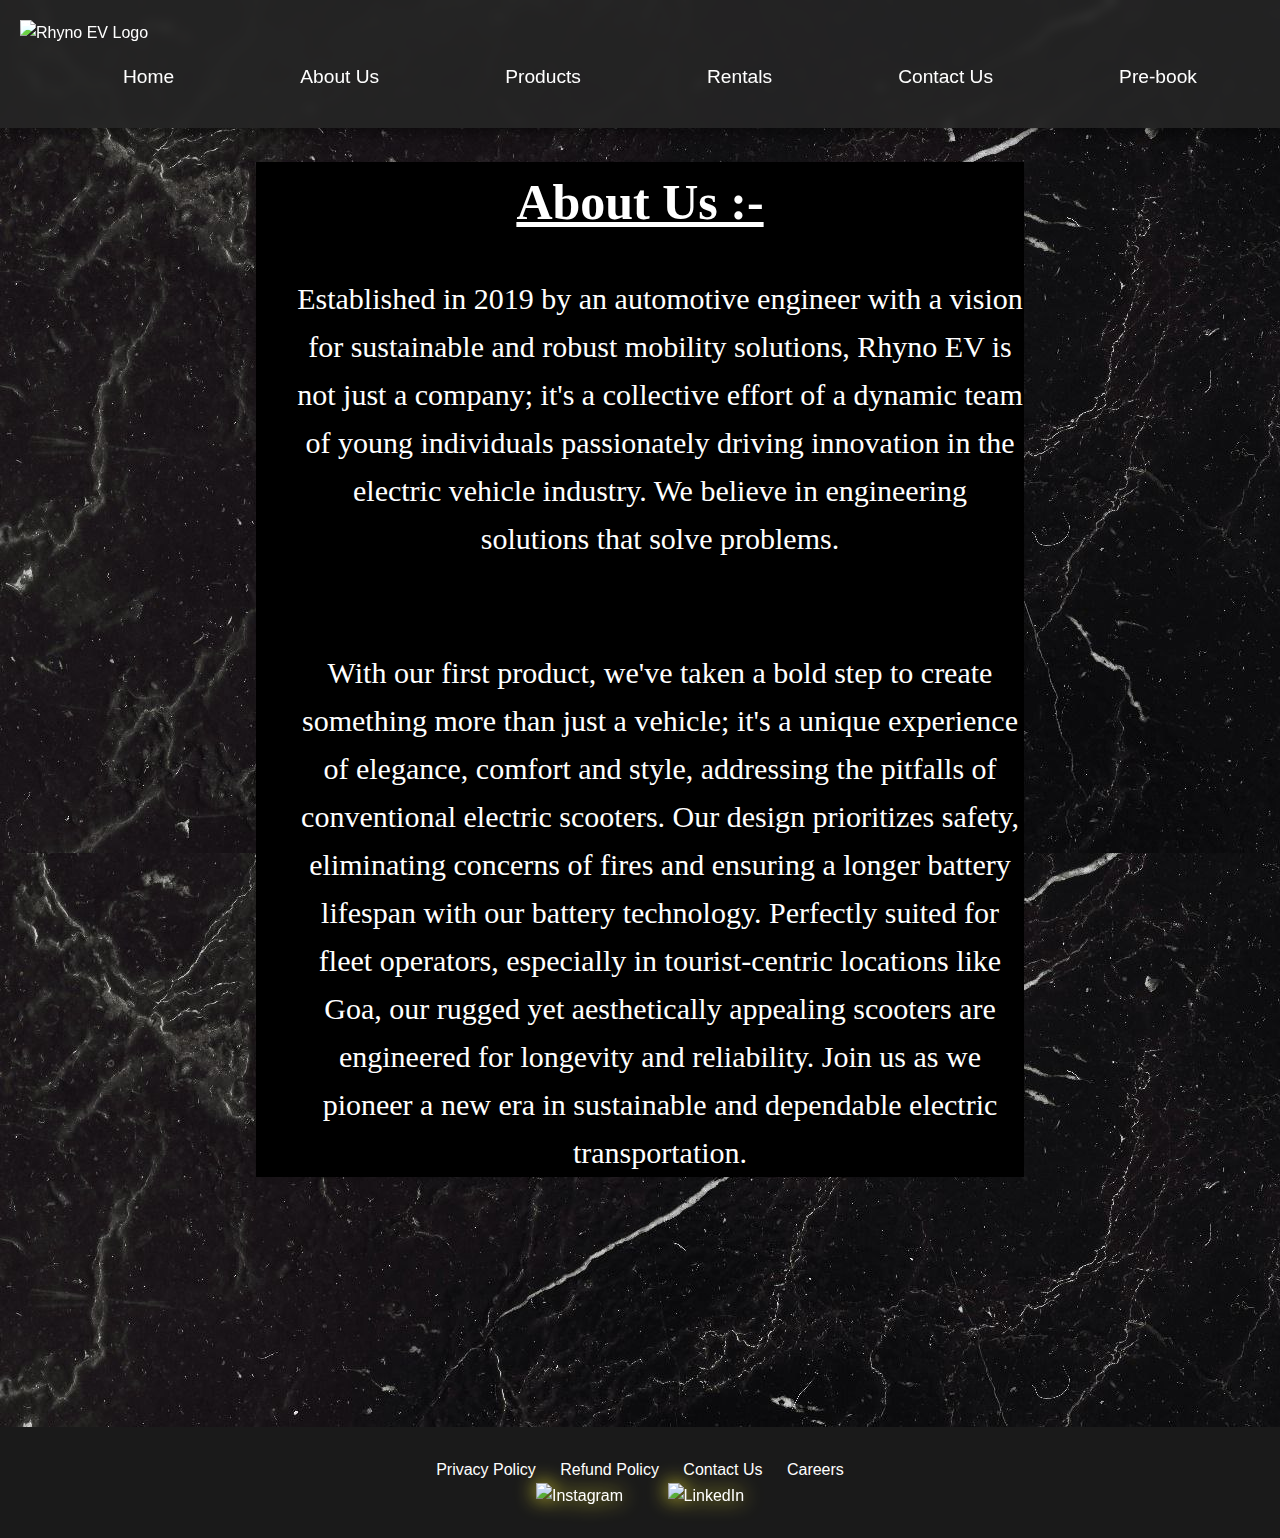
==== AboutUs.html @ 515bfc7d "Update AboutUs.html" ====
<!DOCTYPE html>
<html lang="en">
<head>
    <meta charset="UTF-8">
    <meta name="viewport" content="width=device-width, initial-scale=1.0">
    <link rel="stylesheet" type="text/css" href="AboutUs.css">
    <link rel="stylesheet" href="./style.css">
    <title>About Us</title>
</head>
<body>
    <header>
        <nav>
            <div class="logo">
                <img src="logo.png" alt="Rhyno EV Logo">
            </div>
            <ul class="nav-links">
                <li><a href="./index.html" target="_self">Home</a></li>
                <li><a href="./AboutUs.html" target="_self">About Us</a></li>
                <li><a href="#">Products</a>
                    <ul class="dropdown">
                        <li><a href="./Products.html" target="_self">SE03 Lite</a></li>
                        <li><a href="./Products.html" target="_self">SE03</a></li>
                        <li><a href="./Products.html" target="_self">SE03 Max</a></li>
                        <li><a href="./Compare.html" target="_self">Compare All</a></li>
                    </ul>
                </li>
                 <li><a href="./Rentals.html" target="_self">Rentals</a></li>
                <li><a href="./ContactUs.html" target="_self">Contact Us</a></li>
                <li><a href="#">Pre-book</a></li>
            </ul>
        </nav>
    </header>
    <div class ="Abt-us">
    <h1><b><u>About Us :-</u></b></h1>
    
    <p> Established in 2019 by an automotive engineer with a vision for sustainable and robust
        mobility solutions, Rhyno EV is not just a company; it's a collective effort of a dynamic team
        of young individuals passionately driving innovation in the electric vehicle industry. We
        believe in engineering solutions that solve problems.</p>
        <br>
    <p>With our first product, we've taken a bold step to create something more than just a vehicle;
        it's a unique experience of elegance, comfort and style, addressing the pitfalls of
        conventional electric scooters. Our design prioritizes safety, eliminating concerns of fires and
        ensuring a longer battery lifespan with our battery technology. Perfectly suited for fleet
        operators, especially in tourist-centric locations like Goa, our rugged yet aesthetically
        appealing scooters are engineered for longevity and reliability. Join us as we pioneer a new
        era in sustainable and dependable electric transportation.
       </p>
    </div>
    <footer>
        <div class="footer-links">
            <a href="#">Privacy Policy</a>
            <a href="#">Refund Policy</a>
            <a href="#">Contact Us</a>
            <a href="#">Careers</a>
            <div class="social-icons">
                <a href="#"><img src="instagram.png" alt="Instagram"></a>
                <a href="#"><img src="linkedin.png" alt="LinkedIn"></a>
            </div>
        </div>
    </footer>

</body>
</html>
---- AboutUs.css ----
body{
    background-color: black;
}
.Abt-us{
    background-color: black;
    height: fit-content;
    text-align: center;
    width: 60%;
    position: relative;
    left: 20%;
    backdrop-filter: blur(5px);
    
}
h1{
    font-size: 50px;
    color: white;
    font-family: 'Lato';
    text-align: center;
}
p{
    font-size: 30px;
    padding-left: 40px;
    color:white;
    font-family:'Poppins' ;
    text-align: center;
}
footer{
    padding-top: 220px;
}
---- style.css ----
body {
  background-image: url("./bg rhyno.jpg");
  font-family: 'Poppins', sans-serif; 
  margin: 0;
  padding: 0;
  background-color: #131313; 
  color: #FFFFFF; 
  line-height: 1.6;
  scroll-behavior: smooth;
}

header {
  background-color: rgba(37, 37, 37, 0.9); 
  padding: 20px;
  backdrop-filter: blur(5px); 
  box-shadow: 0px 4px 15px rgba(0, 0, 0, 0.5);
  position: sticky;
  top: 0;
  z-index: 1000;
}

.logo img {
  width: 140px;
  filter: brightness(1.2); 
}

nav ul {
  display: flex;
  list-style: none;
  justify-content: space-around;
  align-items: center;
}
nav ul li {
  position: relative; 
}
nav ul li a{
  color: #FFFFFF;
  text-decoration: none;
  font-size: larger;
}

nav ul li ul.dropdown {
  display: none;
  position: absolute;
  top: 100%;
  left: 0;
  background-color: #2C2A2A;
  list-style: none;
  padding: 10px 0;
  border-radius: 5px;
  min-width: 150px; 
  z-index: 1; 
}

nav ul li:hover ul.dropdown {
  display: block;
}

nav ul li ul.dropdown li {
  position: relative; 
}

nav ul li ul.dropdown li a {
  color: #FFF;
  padding: 5px 20px;
  display: block;
  white-space: nowrap;
}

nav ul li ul.dropdown li a:hover {
  background-color: #F9ED32; 
  color: #131313;
}

nav ul li:hover ul.dropdown {
  display: block;
}

nav ul li ul.dropdown:hover {
  display: block;
}

.hero {
  background: url('hero-bg.jpg') no-repeat center center/cover;
  height: 80vh;
  display: flex;
  flex-direction: column;
  justify-content: center;
  align-items: center;
  text-align: center;
  position: relative;
  z-index: 1;
}

.hero::before {
  content: "";
  position: absolute;
  top: 0;
  left: 0;
  width: 100%;
  height: 100%;
  background: rgba(0, 0, 0, 0.5); 
  z-index: -1;
}

.hero h1 {
  font-size: 43px;
  font-weight: 700;
  text-transform: uppercase;
  letter-spacing: 2px;
  text-shadow: 0px 0px 20px rgba(255, 255, 255, 0.8);
  margin-bottom: 20px;
}

.hero span {
  color: #F9ED32;
  text-shadow: 0px 0px 15px #F9ED32;
}

.hero .option {
  background-color: transparent;
  border: 2px solid #F9ED32;
  padding: 10px 30px;
  text-decoration: none;
  color: #F9ED32;
  font-weight: bold;
  margin-top: 20px;
  border-radius: 30px;
  text-transform: uppercase;
  letter-spacing: 2px;
  transition: all 0.4s ease;
  box-shadow: 0px 0px 15px #F9ED32;
}

.hero .option:hover {
  background-color: #F9ED32;
  color: #131313;
  box-shadow: 0px 0px 25px #F9ED32;
}

.usp-carousel {
  background-color: #131313;
  display: flex;
  flex-direction: column;
  align-items: center;
  padding: 50px 0;
}

.usp-carousel h1 {
  margin-bottom: 20px; 
  font-size: 30px;
  text-align: center;
  font-weight: 600;
}

.carousel-big {
  display: flex;
  align-items: center;
  gap: 30px;
  box-shadow: 0px 0px 25px #F9ED32;
  overflow: hidden;
}

.carousel {
  display: flex;
  gap: 20px;
  overflow: hidden;
  width: 300px; 
  position: relative;
  justify-content: center;
}

.carousel-item {
  min-width: 250px;
  height: 350px;
  position: relative;
  transition: transform 0.5s ease;
}

.carousel-item img {
  width: 100%;
  height: 100%;
  object-fit: cover;
  border-radius: 10px;
}

.carousel-item h3 {
  position: absolute;
  bottom: 10px;
  left: 10px;
  font-size: 18px;
  color: #F9ED32;
  z-index: 2;
  text-shadow: 0px 0px 10px rgba(0, 0, 0, 0.7);
  background-color: rgba(0, 0, 0, 0.6);
  padding: 5px 10px;
  border-radius: 5px;
}

.description-box {
  max-width: 300px;
  text-align: left;
}

.description-box .description {
  color: #FFFFFF;
  font-size: 16px;
  line-height: 1.6;
  margin-top: 10px;
}

.products {
  display: flex;
  justify-content: space-around;
  padding: 50px;
  background-color: #131313;
}

.product {
  text-align: center;
  border: 1px solid #333;
  padding: 20px;
  border-radius: 10px;
  background: rgba(255, 255, 255, 0.05); 
  transition: transform 0.3s ease, box-shadow 0.3s ease;
}

.product img {
  width: 150px;
  transition: transform 0.3s ease;
}

.product:hover {
  transform: translateY(-10px);
  box-shadow: 0px 10px 30px rgba(0, 0, 0, 0.8);
}

.product:hover img {
  transform: scale(1.1);
}

.product h3 {
  margin: 15px 0;
  color: #F9ED32; 
}

.product .option {
  background-color: #F9ED32;
  color: #252525;
  border-radius: 30px;
  padding: 10px 20px;
  text-transform: uppercase;
  text-decoration: none;
  transition: all 0.4s ease;
  box-shadow: 0px 0px 15px #F9ED32;
}

.product .option:hover {
  background-color: #FFFFFF;
  color: #252525;
  box-shadow: 0px 0px 25px #F9ED32;
}

.footer-links {
  background-color: #1A1A1A;
  padding: 30px;
  text-align: center;
  color: white;
}

.footer-links a {
  color: white;
  margin: 0 10px;
  text-decoration: none;
  transition: color 0.3s ease;
}

.footer-links a:hover {
  color: #F9ED32;
}

.social-icons img {
  width: 30px;
  margin: 0 10px;
  filter: drop-shadow(0px 0px 10px #F9ED32); 
}

::-webkit-scrollbar {
  width: 12px; 
}

::-webkit-scrollbar-track {
  background: #252525; 
  border-radius: 10px; 
}

::-webkit-scrollbar-thumb {
  background-color: #F9ED32; 
  border-radius: 10px; 
  border: 2px solid #131313;
}

::-webkit-scrollbar-thumb:hover {
  background-color: #FFF225; 
}
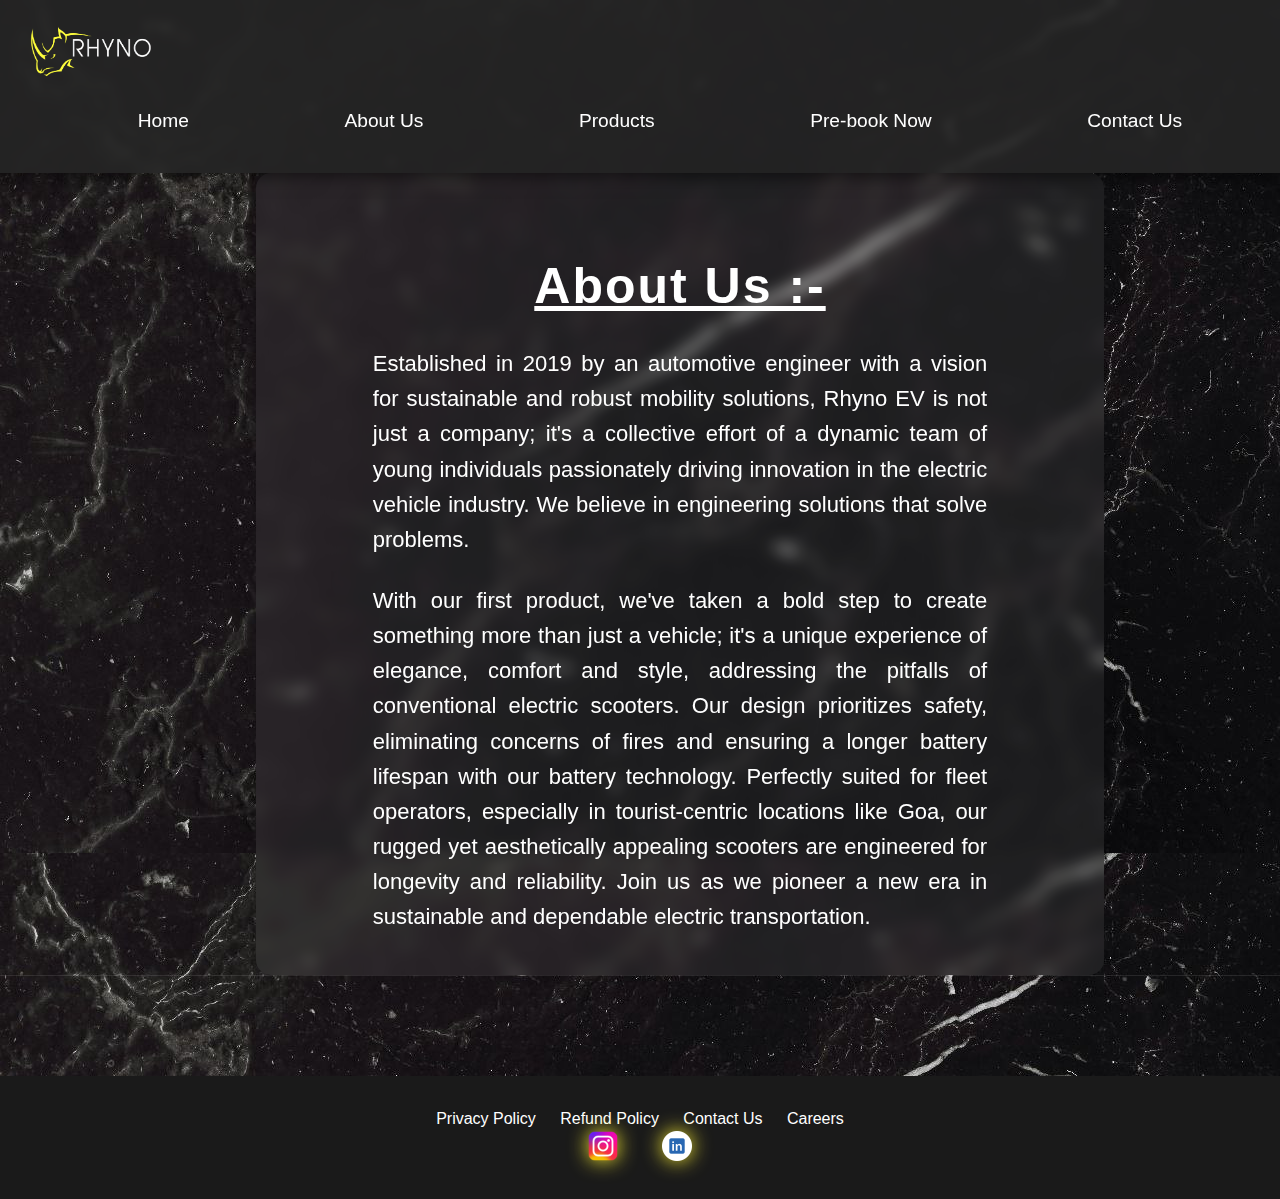
==== commit 77fcabf2: "Update AboutUs.html" ====
--- a/AboutUs.html
+++ b/AboutUs.html
@@ -3,15 +3,74 @@
 <head>
     <meta charset="UTF-8">
     <meta name="viewport" content="width=device-width, initial-scale=1.0">
-    <link rel="stylesheet" type="text/css" href="AboutUs.css">
     <link rel="stylesheet" href="./style.css">
     <title>About Us</title>
+    <style>
+        body {
+    background-color: black;
+    font-family: 'Poppins', sans-serif;
+    margin: 0;
+    padding: 0;
+}
+
+
+.Abt-us {
+    background-color: rgba(255, 255, 255, 0.062); 
+    height: fit-content;
+    text-align: center;
+    width: 60%;
+    position: relative;
+    left: 20%;
+    backdrop-filter: blur(8px);
+    border-radius: 15px;
+    box-shadow: 0 4px 30px rgba(0, 0, 0, 0.1);
+    padding: 40px;
+    transition: transform 0.3s ease, box-shadow 0.3s ease;
+}
+
+
+.Abt-us:hover {
+    transform: scale(1.02);
+    box-shadow: 0 8px 50px rgba(255, 255, 255, 0.2);
+}
+
+
+h1 {
+    font-size: 50px;
+    color: white;
+    font-family: 'Lato', sans-serif;
+    text-align: center;
+    margin-bottom: 20px;
+    letter-spacing: 2px;
+}
+
+
+p {
+    font-size: 22px;
+    color: white;
+    font-family: 'Poppins', sans-serif;
+    text-align: justify;
+    line-height: 1.6;
+    max-width: 80%;
+    margin: 0 auto;
+}
+
+
+footer {
+    padding-top: 100px;
+    text-align: center;
+    color: white;
+    font-size: 16px;
+    font-family: 'Lato', sans-serif;
+    border-top: 1px solid rgba(255, 255, 255, 0.1);
+}
+    </style>
 </head>
 <body>
     <header>
         <nav>
             <div class="logo">
-                <img src="logo.png" alt="Rhyno EV Logo">
+                <img src="./logo.png" alt="Rhyno EV Logo">
             </div>
             <ul class="nav-links">
                 <li><a href="./index.html" target="_self">Home</a></li>
@@ -21,12 +80,11 @@
                         <li><a href="./Products.html" target="_self">SE03 Lite</a></li>
                         <li><a href="./Products.html" target="_self">SE03</a></li>
                         <li><a href="./Products.html" target="_self">SE03 Max</a></li>
-                        <li><a href="./Compare.html" target="_self">Compare All</a></li>
+                        <li><a href="./Products.html" target="_self">Compare All</a></li>
                     </ul>
                 </li>
-                 <li><a href="./Rentals.html" target="_self">Rentals</a></li>
+                <li><a href="#">Pre-book Now</a></li>
                 <li><a href="./ContactUs.html" target="_self">Contact Us</a></li>
-                <li><a href="#">Pre-book</a></li>
             </ul>
         </nav>
     </header>
@@ -54,8 +112,8 @@
             <a href="#">Contact Us</a>
             <a href="#">Careers</a>
             <div class="social-icons">
-                <a href="#"><img src="instagram.png" alt="Instagram"></a>
-                <a href="#"><img src="linkedin.png" alt="LinkedIn"></a>
+                <a href="#"><img src="./inslogo.png" alt="Instagram"></a>
+                <a href="#"><img src="./linlogo1.webp" alt="LinkedIn"></a>
             </div>
         </div>
     </footer>
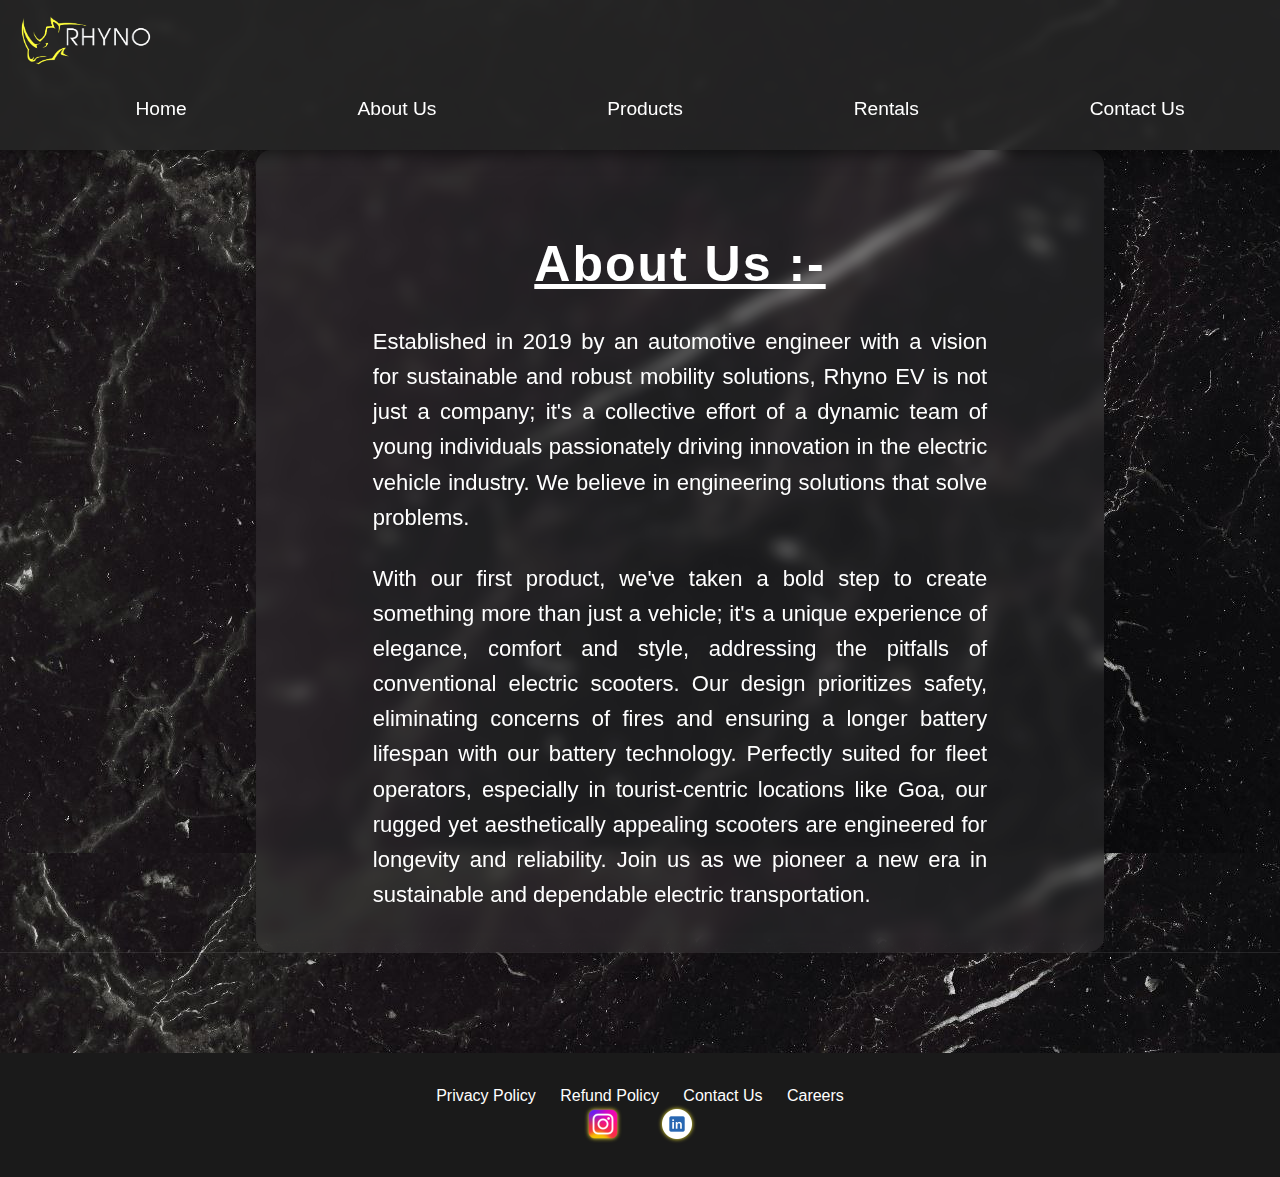
==== commit c3050d68: "Update AboutUs.html" ====
--- a/AboutUs.html
+++ b/AboutUs.html
@@ -83,7 +83,7 @@
                         <li><a href="./Products.html" target="_self">Compare All</a></li>
                     </ul>
                 </li>
-                <li><a href="#">Pre-book Now</a></li>
+                <li><a href="./Rentals.html" target="_self">Rentals</a></li>
                 <li><a href="./ContactUs.html" target="_self">Contact Us</a></li>
             </ul>
         </nav>
--- a/style.css
+++ b/style.css
@@ -11,7 +11,7 @@
 
 header {
   background-color: rgba(37, 37, 37, 0.9); 
-  padding: 20px;
+  padding: 10px;
   backdrop-filter: blur(5px); 
   box-shadow: 0px 4px 15px rgba(0, 0, 0, 0.5);
   position: sticky;
@@ -20,7 +20,8 @@
 }
 
 .logo img {
-  width: 140px;
+  height:60px;
+  width: 150px;
   filter: brightness(1.2); 
 }
 
@@ -282,25 +283,10 @@
 .social-icons img {
   width: 30px;
   margin: 0 10px;
-  filter: drop-shadow(0px 0px 10px #F9ED32); 
+  filter: drop-shadow(0px 0px 2px #F9ED32); 
 }
 
 ::-webkit-scrollbar {
   width: 12px; 
 }
 
-::-webkit-scrollbar-track {
-  background: #252525; 
-  border-radius: 10px; 
-}
-
-::-webkit-scrollbar-thumb {
-  background-color: #F9ED32; 
-  border-radius: 10px; 
-  border: 2px solid #131313;
-}
-
-::-webkit-scrollbar-thumb:hover {
-  background-color: #FFF225; 
-}
-
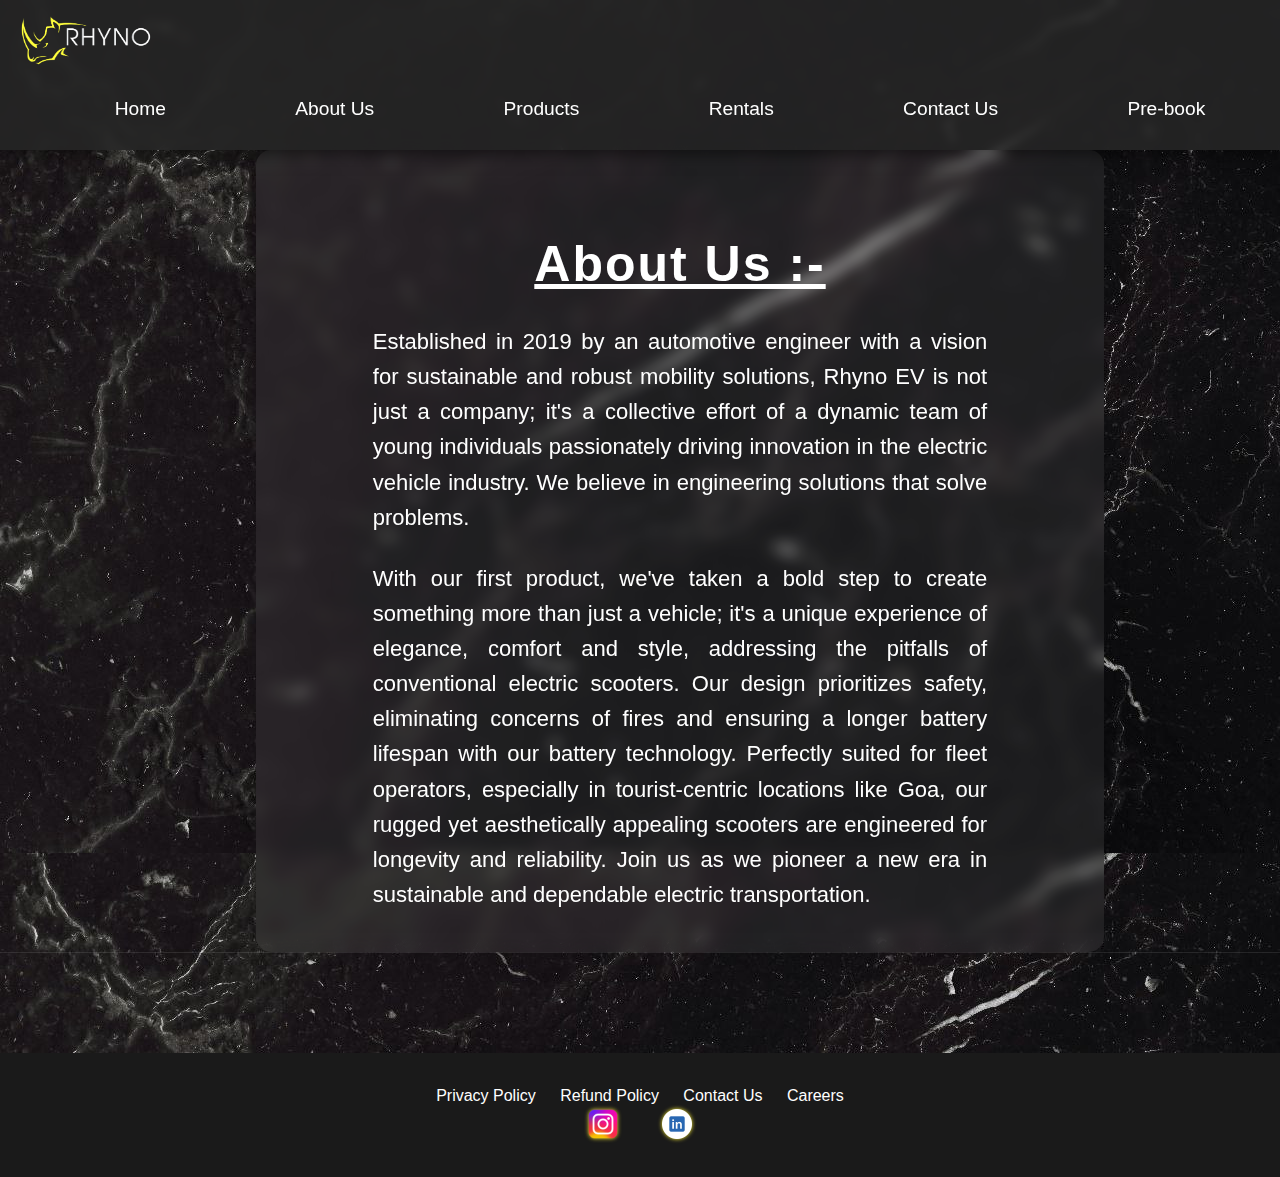
==== commit dd5fc15c: "Update AboutUs.html" ====
--- a/AboutUs.html
+++ b/AboutUs.html
@@ -85,6 +85,7 @@
                 </li>
                 <li><a href="./Rentals.html" target="_self">Rentals</a></li>
                 <li><a href="./ContactUs.html" target="_self">Contact Us</a></li>
+                <li><a href="#">Pre-book</a></li>
             </ul>
         </nav>
     </header>
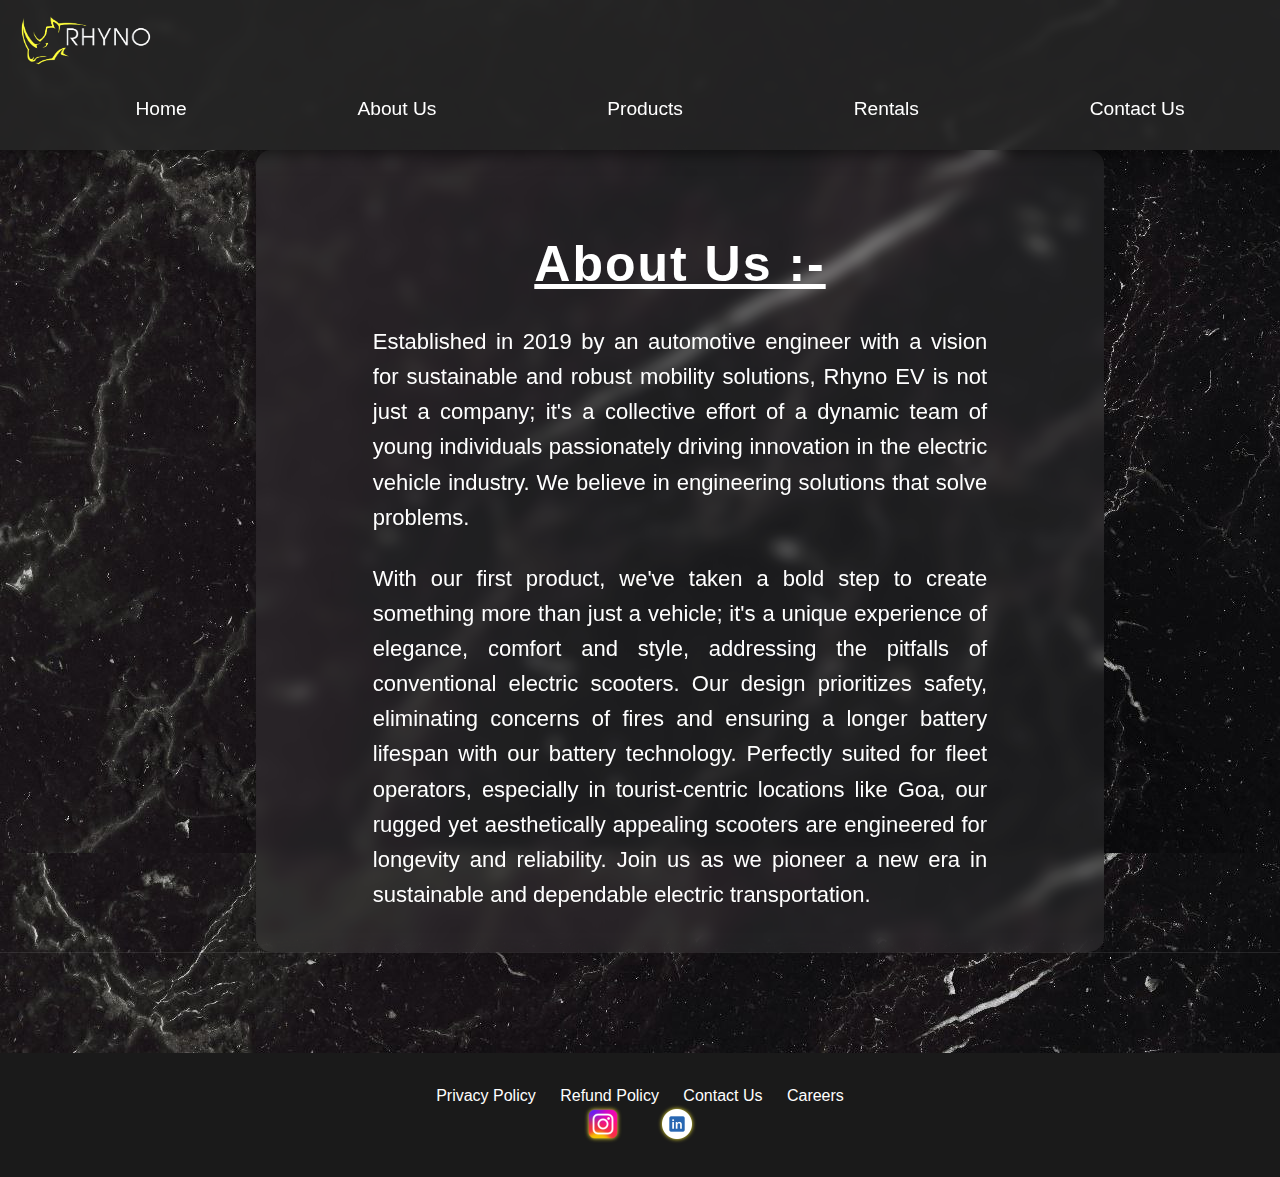
==== commit 521c3b79: "Update AboutUs.html" ====
--- a/AboutUs.html
+++ b/AboutUs.html
@@ -85,7 +85,7 @@
                 </li>
                 <li><a href="./Rentals.html" target="_self">Rentals</a></li>
                 <li><a href="./ContactUs.html" target="_self">Contact Us</a></li>
-                <li><a href="#">Pre-book</a></li>
+                
             </ul>
         </nav>
     </header>
--- a/style.css
+++ b/style.css
@@ -290,3 +290,18 @@
   width: 12px; 
 }
 
+::-webkit-scrollbar-track {
+  background: #252525; 
+  border-radius: 10px; 
+}
+
+::-webkit-scrollbar-thumb {
+  background-color: #F9ED32; 
+  border-radius: 10px; 
+  border: 2px solid #131313;
+}
+
+::-webkit-scrollbar-thumb:hover {
+  background-color: #FFF225; 
+}
+
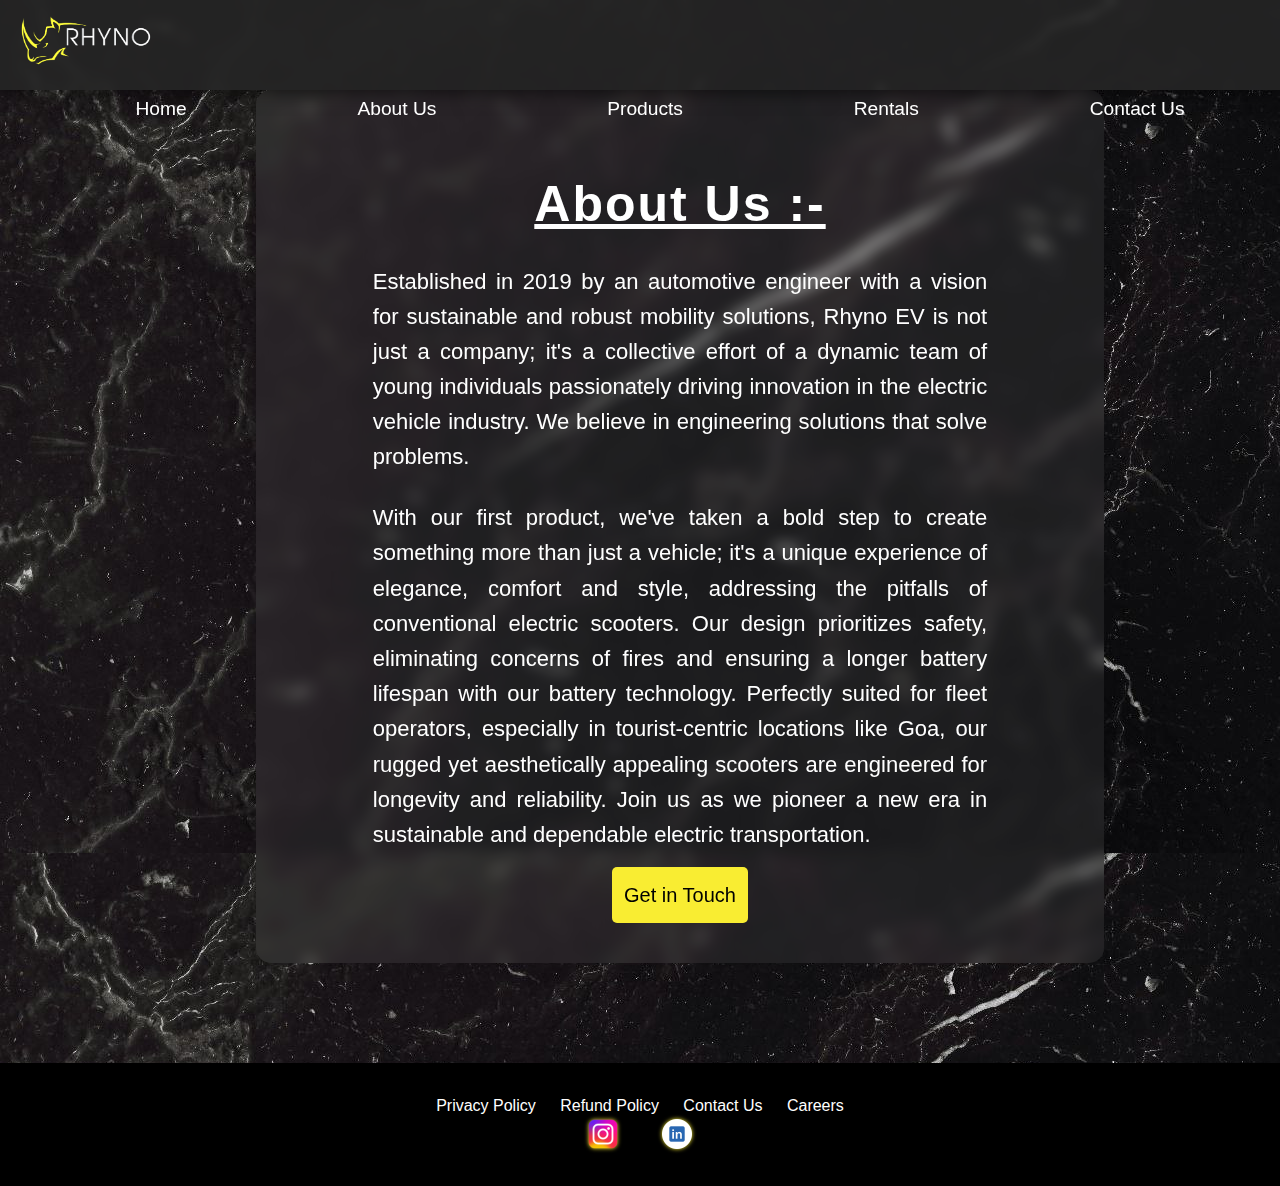
==== commit 5df5c367: "Update AboutUs.html" ====
--- a/AboutUs.html
+++ b/AboutUs.html
@@ -12,6 +12,9 @@
     margin: 0;
     padding: 0;
 }
+    header {
+         height: 70px; 
+     }
 
 
 .Abt-us {
@@ -62,7 +65,25 @@
     color: white;
     font-size: 16px;
     font-family: 'Lato', sans-serif;
-    border-top: 1px solid rgba(255, 255, 255, 0.1);
+ 
+}
+.footer-links{
+    background-color: black;
+}
+.cta-button{
+    background-color: #F9ED32;
+    color: black;
+    padding: 12px 12px;
+    border-radius: 5px;
+    font-size: 20px;
+    text-decoration: none;
+    transition: 0.3s;
+    margin-top: 15px;
+    display: inline-block;
+}
+.cta-button :hover{
+    background-color: white;
+    color: black;
 }
     </style>
 </head>
@@ -85,7 +106,6 @@
                 </li>
                 <li><a href="./Rentals.html" target="_self">Rentals</a></li>
                 <li><a href="./ContactUs.html" target="_self">Contact Us</a></li>
-                
             </ul>
         </nav>
     </header>
@@ -105,6 +125,8 @@
         appealing scooters are engineered for longevity and reliability. Join us as we pioneer a new
         era in sustainable and dependable electric transportation.
        </p>
+       <a href="./ContactUs.html" class="cta-button"> Get in Touch</a>
+
     </div>
     <footer>
         <div class="footer-links">
--- a/style.css
+++ b/style.css
@@ -155,60 +155,63 @@
 }
 
 .carousel-big {
-  display: flex;
-  align-items: center;
-  gap: 30px;
-  box-shadow: 0px 0px 25px #F9ED32;
-  overflow: hidden;
+  width: 50%; 
+ margin: 0 auto; 
+  overflow: hidden; 
+  position: relative;
 }
 
 .carousel {
   display: flex;
-  gap: 20px;
-  overflow: hidden;
-  width: 300px; 
+  transition: transform 0.5s ease-in-out; 
+  width: 500%;
+}
+
+.carousel-item {
+  width: 20%; 
+  text-align: center;
+  padding: 10px;
+  box-sizing: border-box;
+  transition: transform 0.3s ease, box-shadow 0.3s ease;
   position: relative;
-  justify-content: center;
-}
-
-.carousel-item {
-  min-width: 250px;
-  height: 350px;
-  position: relative;
-  transition: transform 0.5s ease;
 }
 
 .carousel-item img {
-  width: 100%;
-  height: 100%;
-  object-fit: cover;
+    width: 100px;
+    height: 100px;
+    border-radius: 32px;
+    box-shadow: 0 4px 15px rgba(0, 0, 0, 0.3); 
+   
+}
+
+
+.carousel-item h3 {
+  margin-top: 10px;
+  color: white;
+}
+.carousel-item p{
+  font-size: 20px;
+}
+
+.carousel-description {
+  color: white;
+  font-size: 14px;
+  margin-top: 10px;
+  text-align: justify;
+  line-height: 1.4;
+  padding: 10px;
+  background-color: rgba(255, 255, 255, 0.1);
   border-radius: 10px;
-}
-
-.carousel-item h3 {
-  position: absolute;
-  bottom: 10px;
-  left: 10px;
-  font-size: 18px;
-  color: #F9ED32;
-  z-index: 2;
-  text-shadow: 0px 0px 10px rgba(0, 0, 0, 0.7);
-  background-color: rgba(0, 0, 0, 0.6);
-  padding: 5px 10px;
-  border-radius: 5px;
-}
-
-.description-box {
-  max-width: 300px;
-  text-align: left;
-}
-
-.description-box .description {
-  color: #FFFFFF;
-  font-size: 16px;
-  line-height: 1.6;
-  margin-top: 10px;
-}
+  box-shadow: 0 4px 15px rgba(0, 0, 0, 0.2); 
+  max-height: 200px; 
+  overflow-y: auto; 
+}
+
+.carousel-item:hover .carousel-description {
+  box-shadow: 0 8px 30px rgba(255, 255, 255, 0.3); 
+}
+
+
 
 .products {
   display: flex;
@@ -305,3 +308,4 @@
   background-color: #FFF225; 
 }
 
+
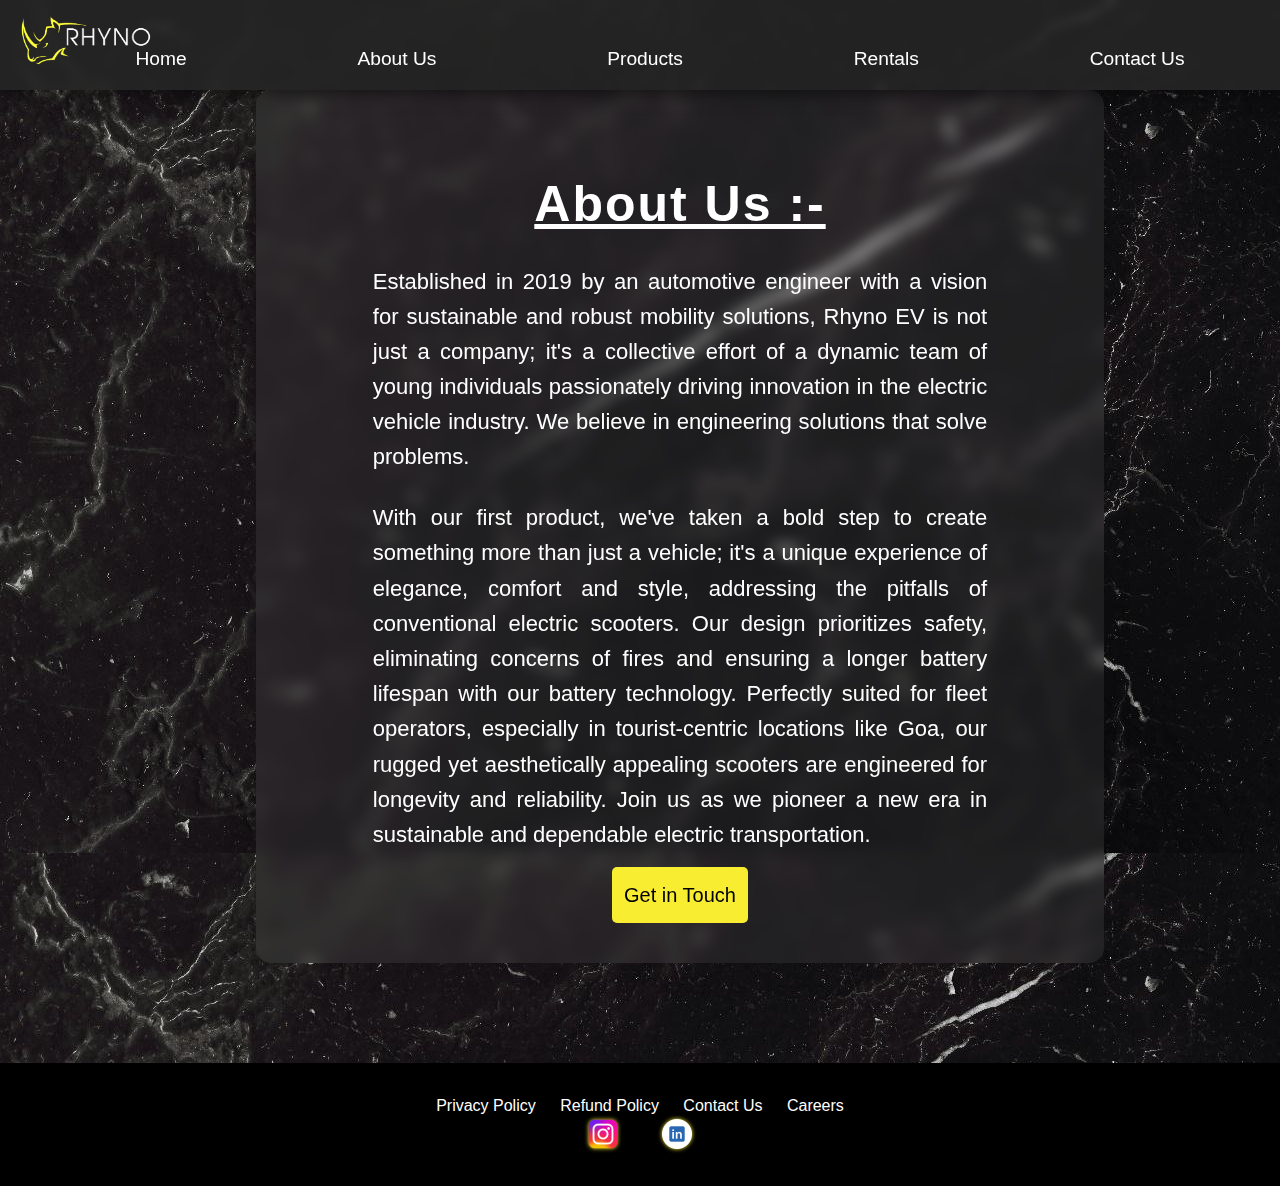
==== commit 58288e08: "Update AboutUs.html" ====
--- a/AboutUs.html
+++ b/AboutUs.html
@@ -98,10 +98,10 @@
                 <li><a href="./AboutUs.html" target="_self">About Us</a></li>
                 <li><a href="#">Products</a>
                     <ul class="dropdown">
-                        <li><a href="./Products.html" target="_self">SE03 Lite</a></li>
-                        <li><a href="./Products.html" target="_self">SE03</a></li>
-                        <li><a href="./Products.html" target="_self">SE03 Max</a></li>
-                        <li><a href="./Products.html" target="_self">Compare All</a></li>
+                        <li><a href="./Product1.html" target="_self">SE03 Lite</a></li>
+                        <li><a href="./Product2.html" target="_self">SE03</a></li>
+                        <li><a href="./Product3.html" target="_self">SE03 Max</a></li>
+                        <li><a href="./Compare.html" target="_self">Compare All</a></li>
                     </ul>
                 </li>
                 <li><a href="./Rentals.html" target="_self">Rentals</a></li>
--- a/style.css
+++ b/style.css
@@ -33,6 +33,7 @@
 }
 nav ul li {
   position: relative; 
+  bottom:50px;
 }
 nav ul li a{
   color: #FFFFFF;
@@ -43,43 +44,64 @@
 nav ul li ul.dropdown {
   display: none;
   position: absolute;
-  top: 100%;
+  top: 110%; 
   left: 0;
   background-color: #2C2A2A;
   list-style: none;
   padding: 10px 0;
   border-radius: 5px;
   min-width: 150px; 
-  z-index: 1; 
-}
-
-nav ul li:hover ul.dropdown {
-  display: block;
-}
+  z-index: 1000; 
+}
+
+nav ul li {
+  position: relative; 
+}
+
+nav ul li ul.dropdown {
+  position: absolute; 
+  top: 100%; 
+  left: 0;
+  display: none; 
+  background-color: transparent; 
+  z-index: 1000;
+  width: 180px; 
+  padding: 0; 
+}
+
 
 nav ul li ul.dropdown li {
-  position: relative; 
-}
+  list-style: none;
+  width: 100%; 
+}
+
 
 nav ul li ul.dropdown li a {
   color: #FFF;
-  padding: 5px 20px;
+  padding: 10px 10px; 
   display: block;
-  white-space: nowrap;
-}
+  white-space: nowrap; 
+  background-color: #333; 
+  text-align: left; 
+}
+
 
 nav ul li ul.dropdown li a:hover {
-  background-color: #F9ED32; 
+  background-color: #F9ED32;
   color: #131313;
 }
 
+
 nav ul li:hover ul.dropdown {
-  display: block;
-}
-
-nav ul li ul.dropdown:hover {
-  display: block;
-}
+  display: block; 
+}
+
+
+nav ul li ul.dropdown li:last-child {
+  position: relative;
+  z-index: 1001;
+}
+
 
 .hero {
   background: url('hero-bg.jpg') no-repeat center center/cover;
@@ -307,5 +329,3 @@
 ::-webkit-scrollbar-thumb:hover {
   background-color: #FFF225; 
 }
-
-
